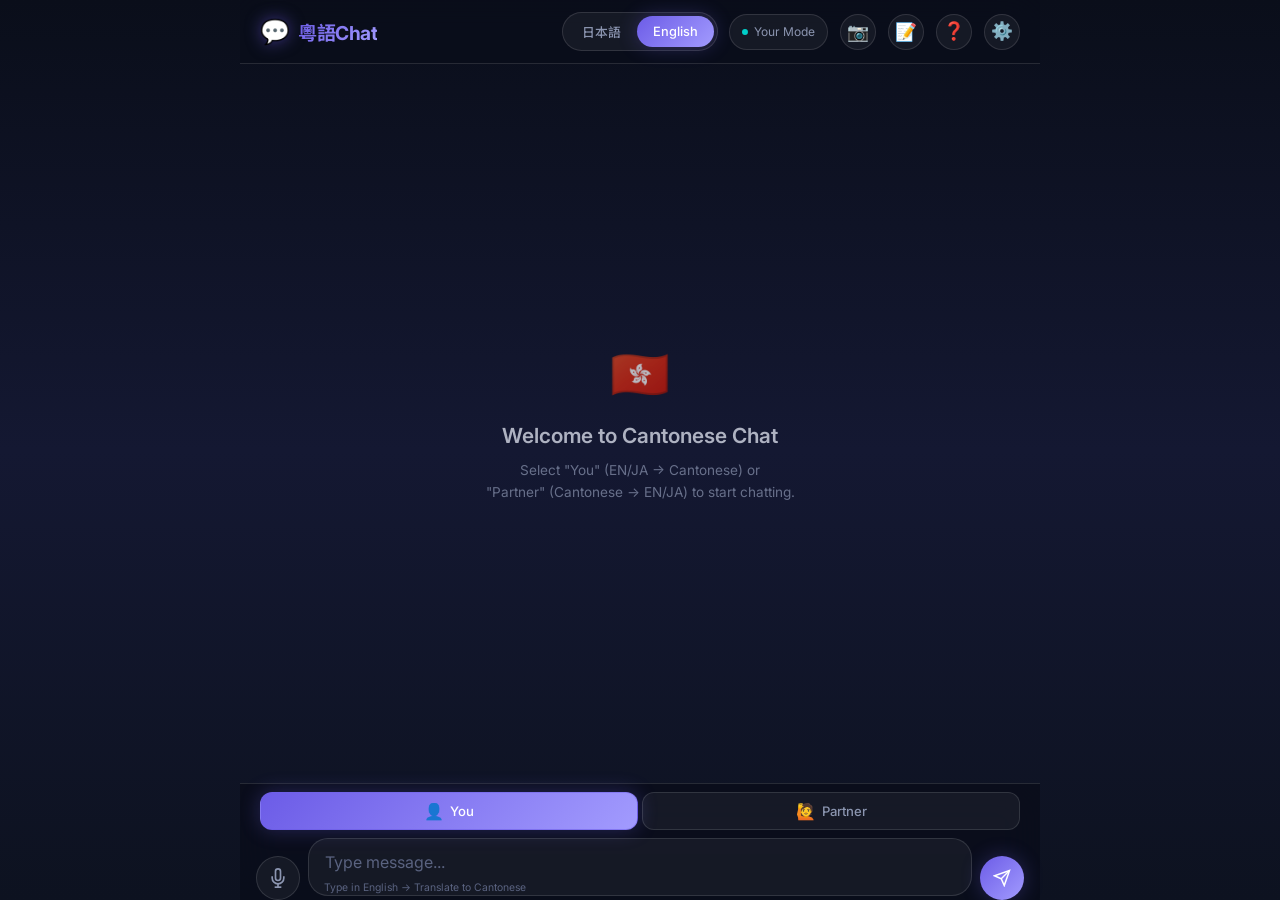
==== index.html @ 25ef00ea "Initial commit: Cantonese Chat app with Gemini OCR camera, chat translation, history" ====
<!DOCTYPE html>
<html lang="en">
<head>
  <meta charset="UTF-8" />
  <meta name="viewport" content="width=device-width, initial-scale=1.0" />
  <title>Cantonese Chat — Real-time Translator</title>
  <meta name="description" content="Cantonese chat translator for Hong Kong. Supports voice input/output. Real-time translation between English/Japanese and Cantonese." />
  <link rel="preconnect" href="https://fonts.googleapis.com" />
  <link rel="preconnect" href="https://fonts.gstatic.com" crossorigin />
  <link href="https://fonts.googleapis.com/css2?family=Inter:wght@300;400;500;600;700&family=Noto+Sans+HK:wght@300;400;500;700&display=swap" rel="stylesheet" />
  <link rel="stylesheet" href="./style.css" />
</head>
<body>
  <div id="app">
    <!-- Header -->
    <header class="app-header">
      <div class="header-left">
        <div class="app-logo">
          <span class="logo-icon">💬</span>
          <h1>粵語Chat</h1>
        </div>
      </div>
      <div class="header-center">
        <div class="language-toggle">
          <button class="lang-btn" data-lang="ja" id="lang-ja">日本語</button>
          <button class="lang-btn active" data-lang="en" id="lang-en">English</button>
        </div>
      </div>
      <div class="header-right">
        <div class="mode-indicator" id="mode-indicator">
          <span class="mode-dot"></span>
          <span class="mode-text">Your Mode</span>
        </div>
        <a href="./camera.html" class="settings-btn" title="カメラ翻訳" style="text-decoration:none;">📷</a>
        <a href="./history.html" class="settings-btn" title="チャット履歴" style="text-decoration:none;">📝</a>
        <button class="settings-btn" id="help-toggle" title="Help">❓</button>
        <button class="settings-btn" id="settings-toggle" title="Settings">⚙️</button>
      </div>
    </header>

    <!-- Chat Area -->
    <main class="chat-area" id="chat-area">
      <div class="chat-welcome">
        <div class="welcome-icon">🇭🇰</div>
        <h2>Welcome to Cantonese Chat</h2>
        <p>Select "You" (EN/JA → Cantonese) or<br>"Partner" (Cantonese → EN/JA) to start chatting.</p>
      </div>
    </main>

    <!-- Word Detail Popup -->
    <div class="word-popup" id="word-popup">
      <div class="popup-content">
        <button class="popup-close" id="popup-close">✕</button>
        <div class="popup-header">
          <span class="popup-word" id="popup-word"></span>
          <span class="popup-jyutping" id="popup-jyutping"></span>
        </div>
        <div class="popup-meaning" id="popup-meaning"></div>
        <div class="popup-section">
          <h4>Synonyms</h4>
          <div class="popup-tags" id="popup-synonyms"></div>
        </div>
        <div class="popup-section">
          <h4>Antonyms</h4>
          <div class="popup-tags" id="popup-antonyms"></div>
        </div>
      </div>
    </div>

    <!-- Settings Popup -->
    <div class="word-popup" id="settings-popup">
      <div class="popup-content">
        <button class="popup-close" id="settings-close">✕</button>
        <div class="popup-header">
          <span class="popup-word">Settings</span>
        </div>
        
        <div class="popup-section">
          <h4>Translation Service</h4>
          <div class="api-switcher">
            <label class="api-option">
              <input type="radio" name="api-service" value="mymemory" checked>
              <span>MyMemory (Free)</span>
            </label>
            <label class="api-option">
              <input type="radio" name="api-service" value="deepl">
              <span>DeepL (Requires Key)</span>
            </label>
          </div>
        </div>

        <div id="deepl-config" style="display: none;">
          <div class="popup-section">
            <h4>DeepL Plan & API Key</h4>
            <div class="api-switcher" style="margin-bottom: 10px;">
              <label class="api-option">
                <input type="radio" name="deepl-plan" value="free" checked>
                <span>Free (:fx)</span>
              </label>
              <label class="api-option">
                <input type="radio" name="deepl-plan" value="pro">
                <span>Pro</span>
              </label>
            </div>
            <input type="password" id="deepl-key-input" class="settings-input" placeholder="Enter your DeepL API key">
            <p class="settings-hint">Using DeepL API (Cantonese YUE supported)</p>
          </div>
        </div>

        <div class="popup-section" style="margin-top: 16px;">
          <h4>📷 Camera OCR (Gemini AI)</h4>
          <input type="password" id="gemini-key-input" class="settings-input" placeholder="Enter your Gemini API key">
          <p class="settings-hint">カメラ翻訳に必要です。<a href="https://aistudio.google.com/apikey" target="_blank" style="color:#60a5fa;">Google AI Studio</a>で無料取得できます。</p>
        </div>

        <div class="popup-actions" style="margin-top: 20px;">
          <button class="save-btn" id="settings-save">Save Settings</button>
        </div>
      </div>
    </div>

    <!-- Help Popup -->
    <div class="word-popup" id="help-popup">
      <div class="popup-content">
        <button class="popup-close" id="help-close">✕</button>
        <div class="popup-header">
          <span class="popup-word">How to Use (使い方)</span>
        </div>
        
        <div class="popup-scrollable">
          <div class="help-section">
            <h3>💬 2つのモード</h3>
            <p><strong>You モード:</strong> 英語または日本語で入力して、広東語（口語）に翻訳します。</p>
            <p><strong>Partner モード:</strong> 相手の広東語（ボイス入力や手入力）を英語または日本語に翻訳します。</p>
            <p>💡 メッセージ送信後、モードは<strong>自動的に You ↔ Partner を交互に切り替わります</strong>。会話の流れに合わせてスムーズにやり取りできます。手動で切り替えることも可能です。</p>
          </div>

          <div class="help-section">
            <h3>🎙️ 音声入力</h3>
            <p>マイクボタンを押して話すと、リアルタイムで声をテキスト化します。終了すると自動で翻訳が始まります。</p>
          </div>

          <div class="help-section">
            <h3>📖 辞書・読み上げ</h3>
            <p>チャット内の広東語をタップすると、<strong>粤拼 (Jyutping)</strong> や意味、類義語・反義語を確認できます。🔊ボタンでネイティブな発音を再生します。</p>
          </div>

          <div class="help-section">
            <h3>📝 チャット履歴</h3>
            <p>過去<strong>100件</strong>までのチャットを自動保存します。ヘッダーの📝ボタンから履歴ページを開いて、過去の会話を振り返り学習できます。</p>
            <p>履歴ページでは<strong>キーワード検索</strong>も可能です。原文・翻訳・粤拼から検索できます。</p>
          </div>

          <div class="help-section">
            <h3>📷 カメラ翻訳</h3>
            <p>ヘッダーの📷ボタンからカメラを起動し、<strong>看板やメニューを撮影</strong>すると文字を自動認識します。認識した各文字の<strong>粤拼（発音）・意味・類義語</strong>を表示し、🔊で発音を再生できます。</p>
          </div>

          <div class="help-section">
            <h3>⚙️ 翻訳エンジン (DeepL)</h3>
            <p><strong>MyMemory:</strong> 設定なしですぐに使えます。</p>
            <p><strong>DeepL:</strong> ⚙️設定から API Key を入力すると、より高精度な翻訳が可能です。無料版(Free)と有料版(Pro)の両方に対応しています。</p>
          </div>

          <div class="help-section">
            <h3>💡 ヒント</h3>
            <p>広東語の読みは英数字の組み合わせ（例: nei5 hou2）で表示され、数字は声調（トーン）を表します。</p>
            <p>言語設定（日本語/English）はブラウザに記憶され、次回起動時に自動復元されます。</p>
          </div>
        </div>
      </div>
    </div>

    <!-- Input Area -->
    <footer class="input-area">
      <div class="input-tabs">
        <button class="tab-btn active" data-side="user" id="tab-user">
          <span class="tab-icon">👤</span> You
        </button>
        <button class="tab-btn" data-side="partner" id="tab-partner">
          <span class="tab-icon">🙋</span> Partner
        </button>
      </div>
      <div class="input-row">
        <button class="voice-btn" id="voice-btn" title="Voice Input">
          <svg class="mic-icon" viewBox="0 0 24 24" fill="none" stroke="currentColor" stroke-width="2">
            <path d="M12 1a3 3 0 0 0-3 3v8a3 3 0 0 0 6 0V4a3 3 0 0 0-3-3z"/>
            <path d="M19 10v2a7 7 0 0 1-14 0v-2"/>
            <line x1="12" y1="19" x2="12" y2="23"/>
            <line x1="8" y1="23" x2="16" y2="23"/>
          </svg>
          <span class="voice-pulse"></span>
        </button>
        <div class="input-wrapper">
          <textarea id="message-input" placeholder="Type your message..." rows="1"></textarea>
          <span class="input-lang-hint" id="input-lang-hint">Type in English → Translate to Cantonese</span>
        </div>
        <button class="send-btn" id="send-btn" title="Send">
          <svg viewBox="0 0 24 24" fill="none" stroke="currentColor" stroke-width="2">
            <line x1="22" y1="2" x2="11" y2="13"/>
            <polygon points="22 2 15 22 11 13 2 9 22 2"/>
          </svg>
        </button>
      </div>
    </footer>
  </div>

  <script>
    if (window.location.protocol === 'file:') {
      alert("【⚠️ エラー】\nファイルをダブルクリックして（file://）開いています。\n\nブラウザのセキュリティ制限によりJavaScriptがブロックされ、ボタンが一切機能しません。\n\n正しく動作させるには、Netlifyで公開されたURLを開くか、ターミナルで動作している「http://localhost:5173/」に直接アクセスしてください。");
      document.body.innerHTML = '<div style="padding: 2rem; text-align: center; color: red;"><h1>エラー</h1><p>ファイルを直接開いているため機能しません。http://localhost:5173/ などからアクセスしてください。</p></div>';
    }
  </script>
  <script type="module" src="./main.js"></script>
</body>
</html>
---- style.css ----
/* ===========================
   CSS Custom Properties
   =========================== */
:root {
  --bg-primary: #0a0e1a;
  --bg-secondary: #111827;
  --bg-chat: #0d1220;
  --surface: rgba(255, 255, 255, 0.05);
  --surface-hover: rgba(255, 255, 255, 0.08);
  --glass: rgba(255, 255, 255, 0.07);
  --glass-border: rgba(255, 255, 255, 0.12);
  --text-primary: #f0f4ff;
  --text-secondary: #8b95b0;
  --text-muted: #5a6380;
  --accent-1: #6c5ce7;
  --accent-2: #a29bfe;
  --accent-3: #00cec9;
  --gradient-user: linear-gradient(135deg, #6c5ce7 0%, #a29bfe 100%);
  --gradient-partner: linear-gradient(135deg, #1a1f35 0%, #252d45 100%);
  --gradient-bg: linear-gradient(180deg, #0a0e1a 0%, #141832 50%, #0d1220 100%);
  --shadow-sm: 0 2px 8px rgba(0, 0, 0, 0.3);
  --shadow-md: 0 4px 20px rgba(0, 0, 0, 0.4);
  --shadow-lg: 0 8px 40px rgba(0, 0, 0, 0.5);
  --shadow-glow: 0 0 20px rgba(108, 92, 231, 0.3);
  --radius-sm: 8px;
  --radius-md: 12px;
  --radius-lg: 20px;
  --radius-xl: 28px;
  --transition-fast: 0.15s ease;
  --transition-normal: 0.25s ease;
  --transition-slow: 0.4s cubic-bezier(0.4, 0, 0.2, 1);
  --font-sans: 'Inter', 'Noto Sans HK', -apple-system, BlinkMacSystemFont, sans-serif;
}

/* ===========================
   Reset & Base
   =========================== */
*, *::before, *::after {
  margin: 0;
  padding: 0;
  box-sizing: border-box;
}

html {
  height: 100%;
  height: -webkit-fill-available;
  background: var(--bg-primary); /* Fallback */
  background: var(--gradient-bg);
  overflow: hidden;
}

body {
  height: 100%;
  height: -webkit-fill-available;
  margin: 0;
  padding: 0;
  font-family: var(--font-sans);
  background: transparent;
  color: var(--text-primary);
  -webkit-font-smoothing: antialiased;
  -moz-osx-font-smoothing: grayscale;
  display: flex;
  flex-direction: column;
  overflow: hidden;
}

/* ===========================
   App Layout
   =========================== */
#app {
  display: flex;
  flex-direction: column;
  height: 100vh;
  height: 100dvh; /* Modern browsers support Dynamic Viewport Height */
  max-width: 800px;
  margin: 0 auto;
  position: relative;
  width: 100%;
}

/* ===========================
   Header
   =========================== */
.app-header {
  display: flex;
  align-items: center;
  justify-content: space-between;
  padding: 12px 20px;
  background: rgba(10, 14, 26, 0.85);
  backdrop-filter: blur(20px);
  -webkit-backdrop-filter: blur(20px);
  border-bottom: 1px solid var(--glass-border);
  z-index: 10;
  flex-shrink: 0;
}

.header-left {
  flex: 1;
}

.app-logo {
  display: flex;
  align-items: center;
  gap: 8px;
}

.logo-icon {
  font-size: 1.5rem;
  filter: drop-shadow(0 0 8px rgba(108, 92, 231, 0.5));
}

.app-logo h1 {
  font-size: 1.2rem;
  font-weight: 700;
  background: var(--gradient-user);
  -webkit-background-clip: text;
  -webkit-text-fill-color: transparent;
  background-clip: text;
  letter-spacing: -0.5px;
}

.header-center {
  flex: 0 0 auto;
}

.language-toggle {
  display: flex;
  background: var(--surface);
  border-radius: var(--radius-lg);
  padding: 3px;
  border: 1px solid var(--glass-border);
}

.lang-btn {
  padding: 6px 16px;
  border: none;
  border-radius: var(--radius-lg);
  background: transparent;
  color: var(--text-secondary);
  font-family: var(--font-sans);
  font-size: 0.8rem;
  font-weight: 500;
  cursor: pointer;
  transition: all var(--transition-fast);
}

.lang-btn.active {
  background: var(--gradient-user);
  color: white;
  box-shadow: var(--shadow-glow);
}

.lang-btn:hover:not(.active) {
  color: var(--text-primary);
  background: var(--surface-hover);
}

.header-right {
  flex: 1;
  display: flex;
  justify-content: flex-end;
}

.mode-indicator {
  display: flex;
  align-items: center;
  gap: 6px;
  padding: 4px 12px;
  border-radius: var(--radius-lg);
  background: var(--surface);
  border: 1px solid var(--glass-border);
  font-size: 0.75rem;
  color: var(--text-secondary);
}

.mode-dot {
  width: 6px;
  height: 6px;
  border-radius: 50%;
  background: var(--accent-3);
  animation: pulse-dot 2s infinite;
}

@keyframes pulse-dot {
  0%, 100% { opacity: 1; }
  50% { opacity: 0.4; }
}

/* ===========================
   Chat Area
   =========================== */
.chat-area {
  flex: 1;
  overflow-y: auto;
  padding: 20px;
  display: flex;
  flex-direction: column;
  gap: 12px;
  scroll-behavior: smooth;
}

.chat-area::-webkit-scrollbar {
  width: 4px;
}

.chat-area::-webkit-scrollbar-track {
  background: transparent;
}

.chat-area::-webkit-scrollbar-thumb {
  background: var(--glass-border);
  border-radius: 4px;
}

/* Welcome */
.chat-welcome {
  display: flex;
  flex-direction: column;
  align-items: center;
  justify-content: center;
  text-align: center;
  flex: 1;
  gap: 12px;
  opacity: 0.7;
}

.welcome-icon {
  font-size: 3rem;
  margin-bottom: 8px;
  animation: float 3s ease-in-out infinite;
}

@keyframes float {
  0%, 100% { transform: translateY(0); }
  50% { transform: translateY(-10px); }
}

.chat-welcome h2 {
  font-size: 1.3rem;
  font-weight: 600;
  color: var(--text-primary);
}

.chat-welcome p {
  font-size: 0.85rem;
  color: var(--text-secondary);
  line-height: 1.6;
}

/* Message Bubbles */
.message {
  display: flex;
  flex-direction: column;
  max-width: 80%;
  animation: message-in 0.3s var(--transition-slow);
}

@keyframes message-in {
  from {
    opacity: 0;
    transform: translateY(12px) scale(0.97);
  }
  to {
    opacity: 1;
    transform: translateY(0) scale(1);
  }
}

.message.user {
  align-self: flex-end;
  align-items: flex-end;
}

.message.partner {
  align-self: flex-start;
  align-items: flex-start;
}

.message-bubble {
  padding: 10px 12px;
  border-radius: var(--radius-lg);
  position: relative;
  backdrop-filter: blur(10px);
  -webkit-backdrop-filter: blur(10px);
  border: 1px solid var(--glass-border);
}

.message.user .message-bubble {
  background: var(--gradient-user);
  border-color: rgba(162, 155, 254, 0.3);
  box-shadow: var(--shadow-glow);
  border-bottom-right-radius: var(--radius-sm);
}

.message.partner .message-bubble {
  background: var(--gradient-partner);
  border-bottom-left-radius: var(--radius-sm);
}

.message-original {
  font-size: 1.1rem;
  line-height: 1.5;
  margin-bottom: 8px;
  font-weight: 500;
}

.message-jyutping {
  display: none;
}

.message.partner .message-jyutping {
  display: none;
}

.message-translation {
  font-size: 1.9rem;
  color: rgba(255, 255, 255, 0.75);
  border-top: 1px solid rgba(255, 255, 255, 0.1);
  padding-top: 6px;
  margin-top: 2px;
}

.message-meta {
  display: flex;
  align-items: center;
  gap: 8px;
  margin-top: 4px;
  padding: 0 4px;
}

.message-time {
  font-size: 0.75rem;
  color: var(--text-muted);
}

.message-speak-btn {
  background: none;
  border: none;
  color: var(--text-muted);
  cursor: pointer;
  font-size: 1rem;
  padding: 2px 4px;
  transition: color var(--transition-fast);
  display: flex;
  align-items: center;
}

.message-speak-btn:hover {
  color: var(--accent-3);
}

/* Clickable Cantonese words */
.cantonese-word {
  cursor: pointer;
  display: inline;
  border-bottom: 1px dotted rgba(255, 255, 255, 0.3);
  transition: all var(--transition-fast);
  position: relative;
}

.cantonese-word:hover {
  background: rgba(255, 255, 255, 0.1);
  border-bottom-color: var(--accent-3);
  border-radius: 2px;
}

/* ===========================
   Word Popup
   =========================== */
.word-popup {
  position: fixed;
  inset: 0;
  display: flex;
  align-items: center;
  justify-content: center;
  z-index: 100;
  background: rgba(0, 0, 0, 0.6);
  backdrop-filter: blur(8px);
  -webkit-backdrop-filter: blur(8px);
  opacity: 0;
  visibility: hidden;
  transition: all var(--transition-normal);
}

.word-popup.active {
  opacity: 1;
  visibility: visible;
}

.popup-content {
  background: var(--bg-secondary);
  border: 1px solid var(--glass-border);
  border-radius: var(--radius-lg);
  padding: 24px;
  max-width: 360px;
  width: 90%;
  position: relative;
  transform: scale(0.9) translateY(20px);
  transition: transform var(--transition-slow);
  box-shadow: var(--shadow-lg);
}

.word-popup.active .popup-content {
  transform: scale(1) translateY(0);
}

.popup-close {
  position: absolute;
  top: 12px;
  right: 12px;
  background: var(--surface);
  border: 1px solid var(--glass-border);
  color: var(--text-secondary);
  width: 28px;
  height: 28px;
  border-radius: 50%;
  cursor: pointer;
  display: flex;
  align-items: center;
  justify-content: center;
  font-size: 0.7rem;
  transition: all var(--transition-fast);
}

.popup-close:hover {
  background: var(--surface-hover);
  color: var(--text-primary);
}

.popup-header {
  display: flex;
  align-items: baseline;
  gap: 12px;
  margin-bottom: 8px;
}

.popup-word {
  font-size: 2rem;
  font-weight: 700;
}

.popup-jyutping {
  font-size: 0.9rem;
  color: var(--accent-2);
  font-style: italic;
}

.popup-meaning {
  font-size: 0.85rem;
  color: var(--text-secondary);
  margin-bottom: 16px;
  line-height: 1.5;
}

.popup-section {
  margin-bottom: 12px;
}

.popup-section h4 {
  font-size: 0.75rem;
  color: var(--text-muted);
  text-transform: uppercase;
  letter-spacing: 1px;
  margin-bottom: 8px;
}

.popup-tags {
  display: flex;
  flex-wrap: wrap;
  gap: 6px;
}

.popup-tag {
  display: inline-flex;
  flex-direction: column;
  align-items: center;
  padding: 6px 12px;
  background: var(--surface);
  border: 1px solid var(--glass-border);
  border-radius: var(--radius-md);
  font-size: 0.85rem;
  transition: all var(--transition-fast);
  cursor: default;
}

.popup-tag:hover {
  background: var(--surface-hover);
  border-color: var(--accent-2);
}

.popup-tag-jyutping {
  font-size: 0.6rem;
  color: var(--text-muted);
  margin-top: 2px;
}

/* ===========================
   Input Area
   =========================== */
.input-area {
  flex-shrink: 0;
  padding: 0 16px env(safe-area-inset-bottom, 16px);
  background: rgba(10, 14, 26, 0.85);
  backdrop-filter: blur(20px);
  -webkit-backdrop-filter: blur(20px);
  border-top: 1px solid var(--glass-border);
  z-index: 10;
}

.input-tabs {
  display: flex;
  gap: 4px;
  padding: 8px 4px;
}

.tab-btn {
  flex: 1;
  padding: 8px 16px;
  border: 1px solid var(--glass-border);
  border-radius: var(--radius-md);
  background: var(--surface);
  color: var(--text-secondary);
  font-family: var(--font-sans);
  font-size: 0.82rem;
  font-weight: 500;
  cursor: pointer;
  transition: all var(--transition-fast);
  display: flex;
  align-items: center;
  justify-content: center;
  gap: 6px;
}

.tab-btn.active {
  background: var(--gradient-user);
  color: white;
  border-color: rgba(108, 92, 231, 0.5);
  box-shadow: var(--shadow-glow);
}

.tab-btn:hover:not(.active) {
  background: var(--surface-hover);
  color: var(--text-primary);
}

.tab-icon {
  font-size: 1rem;
}

.input-row {
  display: flex;
  align-items: flex-end;
  gap: 8px;
}

.voice-btn {
  width: 44px;
  height: 44px;
  border-radius: 50%;
  border: 1px solid var(--glass-border);
  background: var(--surface);
  color: var(--text-secondary);
  cursor: pointer;
  display: flex;
  align-items: center;
  justify-content: center;
  transition: all var(--transition-fast);
  position: relative;
  flex-shrink: 0;
}

.voice-btn:hover {
  background: var(--surface-hover);
  color: var(--text-primary);
  border-color: var(--accent-2);
}

.voice-btn.recording {
  background: rgba(231, 76, 60, 0.2);
  border-color: #e74c3c;
  color: #e74c3c;
  animation: recording-pulse 1.5s infinite;
}

@keyframes recording-pulse {
  0%, 100% { box-shadow: 0 0 0 0 rgba(231, 76, 60, 0.4); }
  50% { box-shadow: 0 0 0 10px rgba(231, 76, 60, 0); }
}

.mic-icon {
  width: 20px;
  height: 20px;
}

.voice-pulse {
  display: none;
}

.voice-btn.recording .voice-pulse {
  display: block;
  position: absolute;
  inset: -4px;
  border-radius: 50%;
  border: 2px solid #e74c3c;
  animation: pulse-ring 1.5s infinite;
}

@keyframes pulse-ring {
  0% { transform: scale(1); opacity: 1; }
  100% { transform: scale(1.4); opacity: 0; }
}

.input-wrapper {
  flex: 1;
  position: relative;
}

textarea {
  width: 100%;
  padding: 12px 16px;
  padding-bottom: 24px;
  border-radius: var(--radius-lg);
  border: 1px solid var(--glass-border);
  background: var(--surface);
  color: var(--text-primary);
  font-family: var(--font-sans);
  font-size: 16px; /* iOS prevents auto-zoom when >= 16px */
  resize: none;
  outline: none;
  transition: all var(--transition-fast);
  min-height: 44px;
  max-height: 120px;
  line-height: 1.4;
}

textarea:focus {
  border-color: var(--accent-2);
  box-shadow: 0 0 0 3px rgba(108, 92, 231, 0.15);
}

textarea::placeholder {
  color: var(--text-muted);
}

.input-lang-hint {
  position: absolute;
  bottom: 6px;
  left: 16px;
  font-size: 0.65rem;
  color: var(--text-muted);
  pointer-events: none;
}

.send-btn {
  width: 44px;
  height: 44px;
  border-radius: 50%;
  border: none;
  background: var(--gradient-user);
  color: white;
  cursor: pointer;
  display: flex;
  align-items: center;
  justify-content: center;
  transition: all var(--transition-fast);
  flex-shrink: 0;
  box-shadow: var(--shadow-glow);
}

.send-btn:hover {
  transform: scale(1.05);
  box-shadow: 0 0 30px rgba(108, 92, 231, 0.4);
}

.send-btn:active {
  transform: scale(0.95);
}

.send-btn svg {
  width: 18px;
  height: 18px;
}

/* ===========================
   Loading indicator
   =========================== */
.message-loading {
  display: flex;
  gap: 4px;
  padding: 12px 16px;
}

.loading-dot {
  width: 8px;
  height: 8px;
  border-radius: 50%;
  background: var(--text-muted);
  animation: loading-bounce 1.4s infinite ease-in-out both;
}

.loading-dot:nth-child(1) { animation-delay: -0.32s; }
.loading-dot:nth-child(2) { animation-delay: -0.16s; }

@keyframes loading-bounce {
  0%, 80%, 100% { transform: scale(0); }
  40% { transform: scale(1); }
}

/* ===========================
   Responsive
   =========================== */
@media (max-width: 600px) {
  .app-header {
    padding: 10px 12px;
    flex-wrap: wrap;
    gap: 8px;
  }

  .header-left { order: 1; flex: 0 0 auto; }
  .header-center { order: 3; flex: 1 0 100%; }
  .header-right { order: 2; flex: 0 0 auto; }

  .language-toggle {
    width: 100%;
    justify-content: center;
  }

  .lang-btn {
    flex: 1;
    text-align: center;
  }

  .app-logo h1 {
    font-size: 1rem;
  }

  .mode-indicator .mode-text {
    font-size: 0.75rem;
  }

  .mode-indicator {
    padding: 2px 8px;
  }

  .message {
    max-width: 90%;
  }

  .chat-area {
    padding: 12px;
  }
}

/* Settings Button */
.settings-btn {
  background: var(--surface);
  border: 1px solid var(--glass-border);
  color: var(--text-primary);
  width: 36px;
  height: 36px;
  border-radius: 50%;
  cursor: pointer;
  display: flex;
  align-items: center;
  justify-content: center;
  margin-left: 12px;
  transition: all var(--transition-fast);
  font-size: 1.1rem;
}

.settings-btn:hover {
  background: var(--surface-hover);
  border-color: var(--accent-2);
  transform: rotate(30deg);
}

/* API Switcher */
.api-switcher {
  display: flex;
  flex-direction: column;
  gap: 10px;
}

.api-option {
  display: flex;
  align-items: center;
  gap: 10px;
  cursor: pointer;
  padding: 8px 12px;
  background: var(--surface);
  border: 1px solid var(--glass-border);
  border-radius: var(--radius-md);
  transition: all var(--transition-fast);
}

.api-option:hover {
  background: var(--surface-hover);
}

.api-option input {
  accent-color: var(--accent-1);
  width: 18px;
  height: 18px;
}

.api-option span {
  font-size: 0.9rem;
  color: var(--text-primary);
}

.settings-input {
  width: 100%;
  padding: 10px 14px;
  background: var(--bg-primary);
  border: 1px solid var(--glass-border);
  border-radius: var(--radius-md);
  color: var(--text-primary);
  font-family: var(--font-sans);
  font-size: 0.85rem;
  margin-top: 4px;
}

.settings-input:focus {
  border-color: var(--accent-2);
  outline: none;
}

.settings-hint {
  font-size: 0.75rem;
  color: var(--text-muted);
  margin-top: 6px;
}

.save-btn {
  width: 100%;
  padding: 12px;
  background: var(--gradient-user);
  border: none;
  border-radius: var(--radius-md);
  color: white;
  font-weight: 600;
  cursor: pointer;
  transition: all var(--transition-fast);
  box-shadow: var(--shadow-glow);
}

.save-btn:hover {
  transform: translateY(-2px);
  box-shadow: 0 4px 20px rgba(108, 92, 231, 0.4);
}

.save-btn:active {
  transform: translateY(0);
}

/* Help Popup Specifics */
.popup-scrollable {
  max-height: 60vh;
  overflow-y: auto;
  padding-right: 12px;
  margin-top: 15px;
}

.popup-scrollable::-webkit-scrollbar {
  width: 6px;
}

.popup-scrollable::-webkit-scrollbar-track {
  background: rgba(255, 255, 255, 0.05);
  border-radius: 3px;
}

.popup-scrollable::-webkit-scrollbar-thumb {
  background: rgba(255, 255, 255, 0.2);
  border-radius: 3px;
}

.help-section {
  margin-bottom: 24px;
}

.help-section h3 {
  font-size: 0.95rem;
  color: var(--accent-1);
  margin-bottom: 8px;
  display: flex;
  align-items: center;
  gap: 8px;
}

.help-section p {
  font-size: 0.85rem;
  line-height: 1.6;
  color: var(--text-secondary);
  margin-bottom: 6px;
}

.help-section strong {
  color: var(--text-primary);
}

#help-toggle:hover {
  transform: translateY(-2px);
  background: var(--surface-hover);
  border-color: var(--accent-1);
}
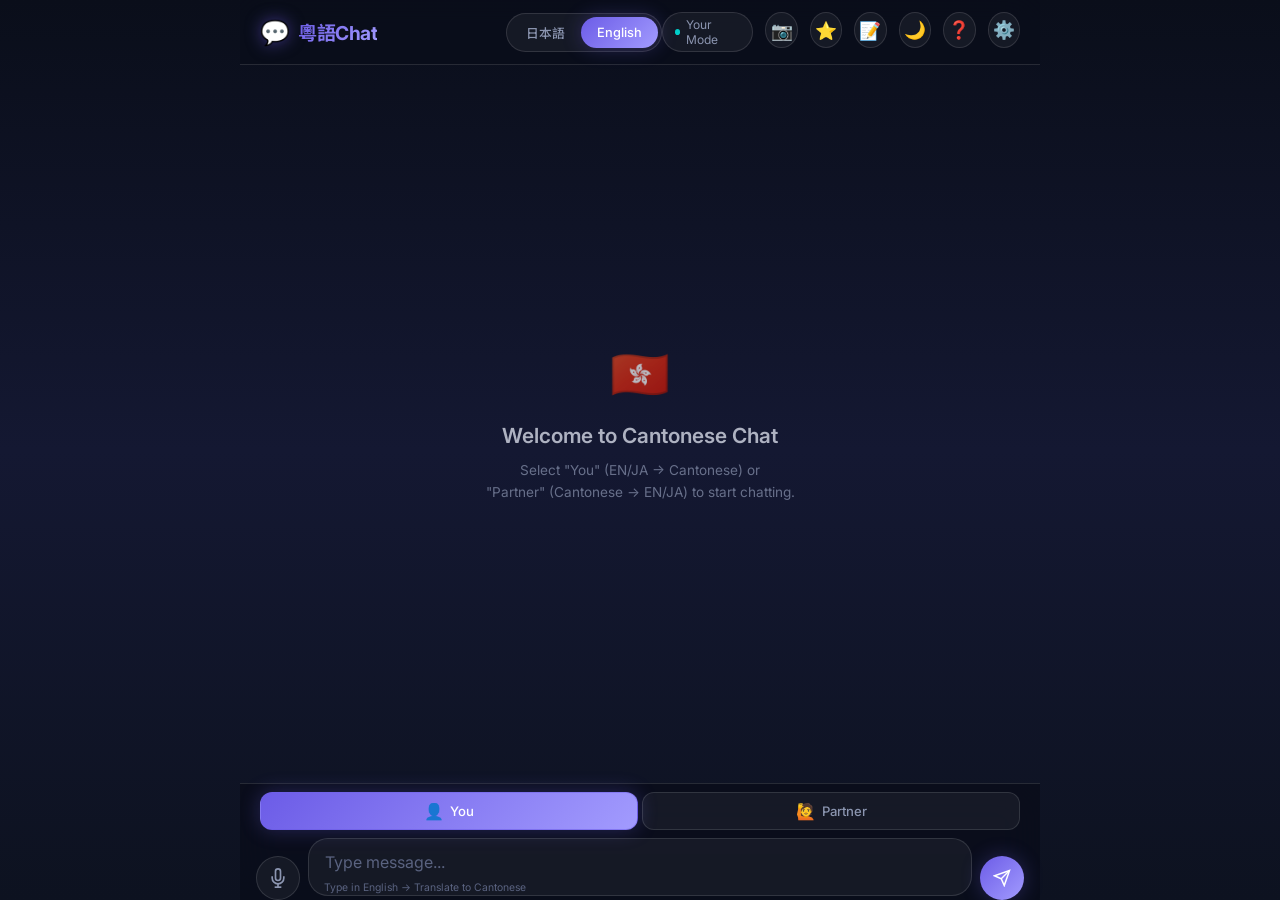
==== commit 206a04cd: "Add 6 features: tappable words, favorites, PWA, continuous camera, Gemini translate, dark/light them" ====
--- a/index.html
+++ b/index.html
@@ -9,6 +9,8 @@
   <link rel="preconnect" href="https://fonts.gstatic.com" crossorigin />
   <link href="https://fonts.googleapis.com/css2?family=Inter:wght@300;400;500;600;700&family=Noto+Sans+HK:wght@300;400;500;700&display=swap" rel="stylesheet" />
   <link rel="stylesheet" href="./style.css" />
+  <link rel="manifest" href="./manifest.json" />
+  <meta name="theme-color" content="#6c5ce7" />
 </head>
 <body>
   <div id="app">
@@ -32,7 +34,9 @@
           <span class="mode-text">Your Mode</span>
         </div>
         <a href="./camera.html" class="settings-btn" title="カメラ翻訳" style="text-decoration:none;">📷</a>
+        <a href="./favorites.html" class="settings-btn" title="単語帳" style="text-decoration:none;">⭐</a>
         <a href="./history.html" class="settings-btn" title="チャット履歴" style="text-decoration:none;">📝</a>
+        <button class="settings-btn" id="theme-toggle" title="テーマ切替">🌙</button>
         <button class="settings-btn" id="help-toggle" title="Help">❓</button>
         <button class="settings-btn" id="settings-toggle" title="Settings">⚙️</button>
       </div>
@@ -81,6 +85,10 @@
             <label class="api-option">
               <input type="radio" name="api-service" value="mymemory" checked>
               <span>MyMemory (Free)</span>
+            </label>
+            <label class="api-option">
+              <input type="radio" name="api-service" value="gemini">
+              <span>Gemini AI (高品質)</span>
             </label>
             <label class="api-option">
               <input type="radio" name="api-service" value="deepl">
@@ -212,5 +220,15 @@
     }
   </script>
   <script type="module" src="./main.js"></script>
+  <script>
+    // Service Worker Registration
+    if ('serviceWorker' in navigator) {
+      window.addEventListener('load', () => {
+        navigator.serviceWorker.register('./sw.js')
+          .then(reg => console.log('SW registered:', reg.scope))
+          .catch(err => console.warn('SW registration failed:', err));
+      });
+    }
+  </script>
 </body>
 </html>
--- a/style.css
+++ b/style.css
@@ -32,6 +32,40 @@
   --font-sans: 'Inter', 'Noto Sans HK', -apple-system, BlinkMacSystemFont, sans-serif;
 }
 
+/* Light Theme Override */
+[data-theme="light"] {
+  --bg-primary: #f5f5fa;
+  --bg-secondary: #e8e8f0;
+  --bg-chat: #f0f0f8;
+  --surface: rgba(0, 0, 0, 0.04);
+  --surface-hover: rgba(0, 0, 0, 0.07);
+  --glass: rgba(255, 255, 255, 0.85);
+  --glass-border: rgba(0, 0, 0, 0.1);
+  --text-primary: #1a1a2e;
+  --text-secondary: #4a4a6a;
+  --text-muted: #8888a0;
+  --accent-1: #6c5ce7;
+  --accent-2: #7c6cf7;
+  --accent-3: #00b894;
+  --gradient-user: linear-gradient(135deg, #6c5ce7 0%, #a29bfe 100%);
+  --gradient-partner: linear-gradient(135deg, #e8e8f0 0%, #dddde8 100%);
+  --gradient-bg: linear-gradient(180deg, #f5f5fa 0%, #e8e8f0 50%, #f0f0f8 100%);
+  --shadow-sm: 0 2px 8px rgba(0, 0, 0, 0.08);
+  --shadow-md: 0 4px 20px rgba(0, 0, 0, 0.1);
+  --shadow-lg: 0 8px 40px rgba(0, 0, 0, 0.12);
+  --shadow-glow: 0 0 20px rgba(108, 92, 231, 0.15);
+}
+
+/* Light theme overrides for hardcoded colors */
+[data-theme="light"] .message-translation { color: rgba(0,0,0,0.6); border-top-color: rgba(0,0,0,0.1); }
+[data-theme="light"] .message.partner .message-bubble { color: var(--text-primary); }
+[data-theme="light"] .popup-content,
+[data-theme="light"] .word-popup .popup-content { background: #fff; border-color: rgba(0,0,0,0.1); }
+[data-theme="light"] .input-area { background: var(--bg-secondary); border-top-color: rgba(0,0,0,0.08); }
+[data-theme="light"] .message-input { background: rgba(0,0,0,0.04); color: var(--text-primary); }
+[data-theme="light"] .app-header { background: rgba(245,245,250,0.95); border-bottom-color: rgba(0,0,0,0.08); }
+[data-theme="light"] .cantonese-word:hover { background: rgba(108,92,231,0.12); }
+
 /* ===========================
    Reset & Base
    =========================== */
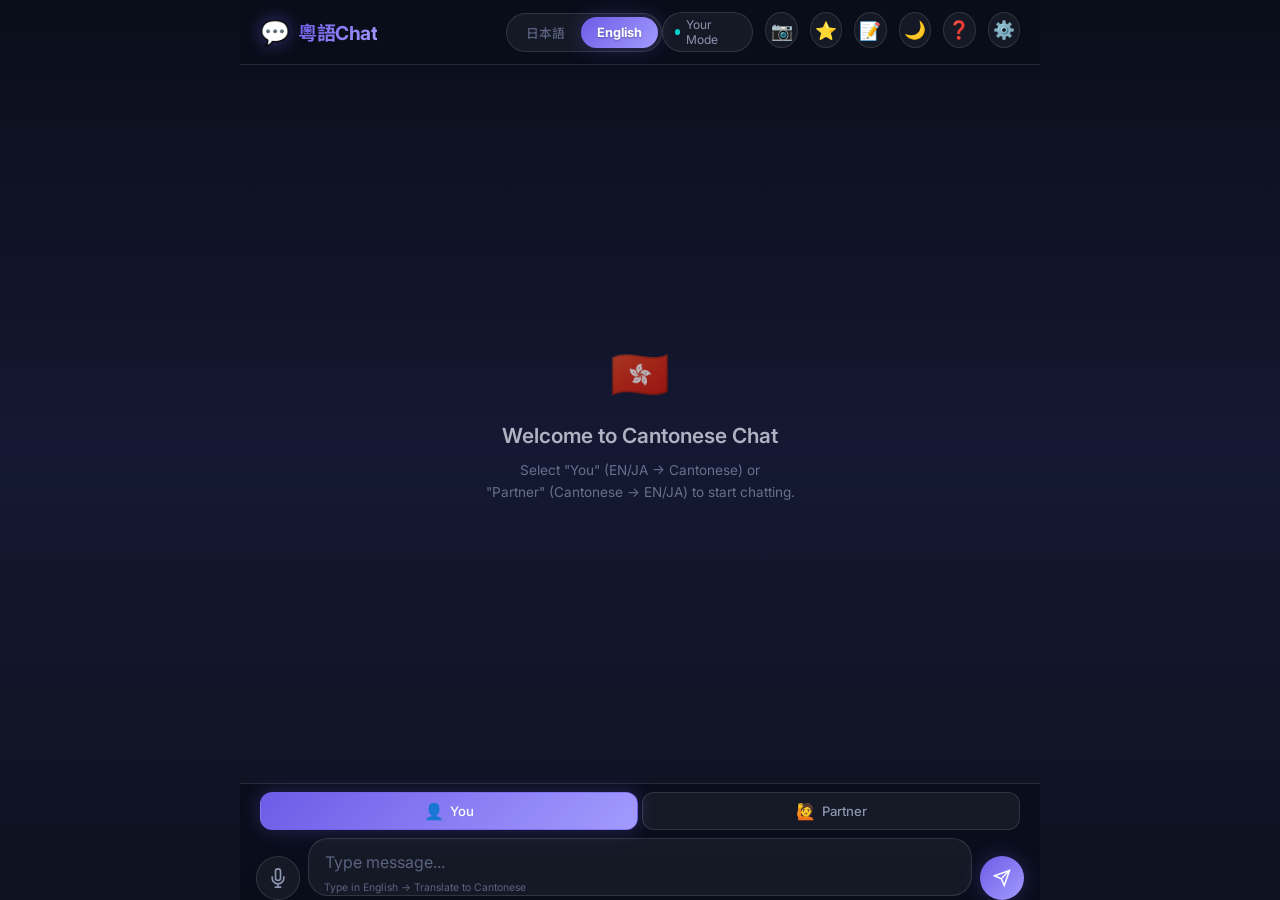
==== commit 783a93b5: "Add color-scheme for iOS keyboard dark mode support" ====
--- a/index.html
+++ b/index.html
@@ -11,6 +11,7 @@
   <link rel="stylesheet" href="./style.css" />
   <link rel="manifest" href="./manifest.json" />
   <meta name="theme-color" content="#6c5ce7" />
+  <meta name="color-scheme" content="dark light" />
 </head>
 <body>
   <div id="app">
@@ -140,7 +141,7 @@
             <h3>💬 2つのモード</h3>
             <p><strong>You モード:</strong> 英語または日本語で入力して、広東語（口語）に翻訳します。</p>
             <p><strong>Partner モード:</strong> 相手の広東語（ボイス入力や手入力）を英語または日本語に翻訳します。</p>
-            <p>💡 メッセージ送信後、モードは<strong>自動的に You ↔ Partner を交互に切り替わります</strong>。会話の流れに合わせてスムーズにやり取りできます。手動で切り替えることも可能です。</p>
+            <p>💡 メッセージ送信後、モードは<strong>自動的に You ↔ Partner を交互に切り替わります</strong>。手動で切り替えることも可能です。</p>
           </div>
 
           <div class="help-section">
@@ -150,30 +151,51 @@
 
           <div class="help-section">
             <h3>📖 辞書・読み上げ</h3>
-            <p>チャット内の広東語をタップすると、<strong>粤拼 (Jyutping)</strong> や意味、類義語・反義語を確認できます。🔊ボタンでネイティブな発音を再生します。</p>
+            <p>チャット内の広東語を<strong>タップ</strong>すると、<strong>粤拼 (Jyutping)</strong>・意味・類義語・反義語を確認できます。🔊ボタンでネイティブな発音を再生します。</p>
+            <p>カメラ認識結果の文字もタップで辞書検索できます。</p>
+          </div>
+
+          <div class="help-section">
+            <h3>⭐ 単語帳</h3>
+            <p>辞書ポップアップの<strong>「⭐ 単語帳に追加」</strong>ボタンで、覚えたい単語を保存できます。チャットとカメラどちらからでも追加可能です。</p>
+            <p>ヘッダーの⭐ボタンから単語帳ページを開いて、保存した単語を一覧で確認・音声再生・削除できます。</p>
+          </div>
+
+          <div class="help-section">
+            <h3>📷 カメラ翻訳</h3>
+            <p>ヘッダーの📷ボタンからカメラを起動し、<strong>看板やメニューを撮影</strong>すると画面全体の文字をAIが自動認識します。</p>
+            <p>認識した文字はタップで辞書検索・単語帳に追加できます。「📷 続けて撮影」ボタンで連続撮影も可能です。</p>
+            <p>⚠️ カメラ翻訳には<strong>Gemini API Key</strong>が必要です（⚙️設定から入力）。</p>
           </div>
 
           <div class="help-section">
             <h3>📝 チャット履歴</h3>
-            <p>過去<strong>100件</strong>までのチャットを自動保存します。ヘッダーの📝ボタンから履歴ページを開いて、過去の会話を振り返り学習できます。</p>
-            <p>履歴ページでは<strong>キーワード検索</strong>も可能です。原文・翻訳・粤拼から検索できます。</p>
-          </div>
-
-          <div class="help-section">
-            <h3>📷 カメラ翻訳</h3>
-            <p>ヘッダーの📷ボタンからカメラを起動し、<strong>看板やメニューを撮影</strong>すると文字を自動認識します。認識した各文字の<strong>粤拼（発音）・意味・類義語</strong>を表示し、🔊で発音を再生できます。</p>
-          </div>
-
-          <div class="help-section">
-            <h3>⚙️ 翻訳エンジン (DeepL)</h3>
-            <p><strong>MyMemory:</strong> 設定なしですぐに使えます。</p>
-            <p><strong>DeepL:</strong> ⚙️設定から API Key を入力すると、より高精度な翻訳が可能です。無料版(Free)と有料版(Pro)の両方に対応しています。</p>
+            <p>過去<strong>100件</strong>までのチャット・カメラ認識結果を自動保存します。ヘッダーの📝ボタンから履歴ページを開けます。</p>
+            <p>履歴ページでは<strong>キーワード検索</strong>も可能です。カメラの認識結果は📷 CAMERAラベルで表示されます。</p>
+          </div>
+
+          <div class="help-section">
+            <h3>⚙️ 翻訳エンジン</h3>
+            <p><strong>MyMemory:</strong> 設定なしですぐに使えます（無料）。</p>
+            <p><strong>Gemini AI:</strong> Gemini API Keyを設定すると、高品質なAI翻訳が利用できます。カメラOCRと同じキーを使用します。</p>
+            <p><strong>DeepL:</strong> API Key を入力すると、高精度な翻訳が可能です。無料版(Free)と有料版(Pro)の両方に対応。</p>
+          </div>
+
+          <div class="help-section">
+            <h3>🌙 テーマ切替</h3>
+            <p>ヘッダーの🌙ボタンでダークモード/ライトモードを切り替えできます。屋外で看板を見ながら使う場合はライトモードが見やすいです。</p>
+          </div>
+
+          <div class="help-section">
+            <h3>📱 オフライン対応 (PWA)</h3>
+            <p>このアプリはPWA対応です。「ホーム画面に追加」するとアプリのように使えます。辞書・粤拼データはオフラインでも利用可能です。</p>
+            <p>カメラOCR・翻訳にはインターネット接続が必要です。</p>
           </div>
 
           <div class="help-section">
             <h3>💡 ヒント</h3>
             <p>広東語の読みは英数字の組み合わせ（例: nei5 hou2）で表示され、数字は声調（トーン）を表します。</p>
-            <p>言語設定（日本語/English）はブラウザに記憶され、次回起動時に自動復元されます。</p>
+            <p>すべての設定はブラウザに記憶され、次回起動時に自動復元されます。</p>
           </div>
         </div>
       </div>
--- a/style.css
+++ b/style.css
@@ -2,6 +2,7 @@
    CSS Custom Properties
    =========================== */
 :root {
+  color-scheme: dark;
   --bg-primary: #0a0e1a;
   --bg-secondary: #111827;
   --bg-chat: #0d1220;
@@ -34,6 +35,7 @@
 
 /* Light Theme Override */
 [data-theme="light"] {
+  color-scheme: light;
   --bg-primary: #f5f5fa;
   --bg-secondary: #e8e8f0;
   --bg-chat: #f0f0f8;
@@ -170,7 +172,7 @@
   border: none;
   border-radius: var(--radius-lg);
   background: transparent;
-  color: var(--text-secondary);
+  color: var(--text-muted);
   font-family: var(--font-sans);
   font-size: 0.8rem;
   font-weight: 500;
@@ -181,6 +183,8 @@
 .lang-btn.active {
   background: var(--gradient-user);
   color: white;
+  font-weight: 700;
+  text-shadow: 0 1px 2px rgba(0, 0, 0, 0.3);
   box-shadow: var(--shadow-glow);
 }
 
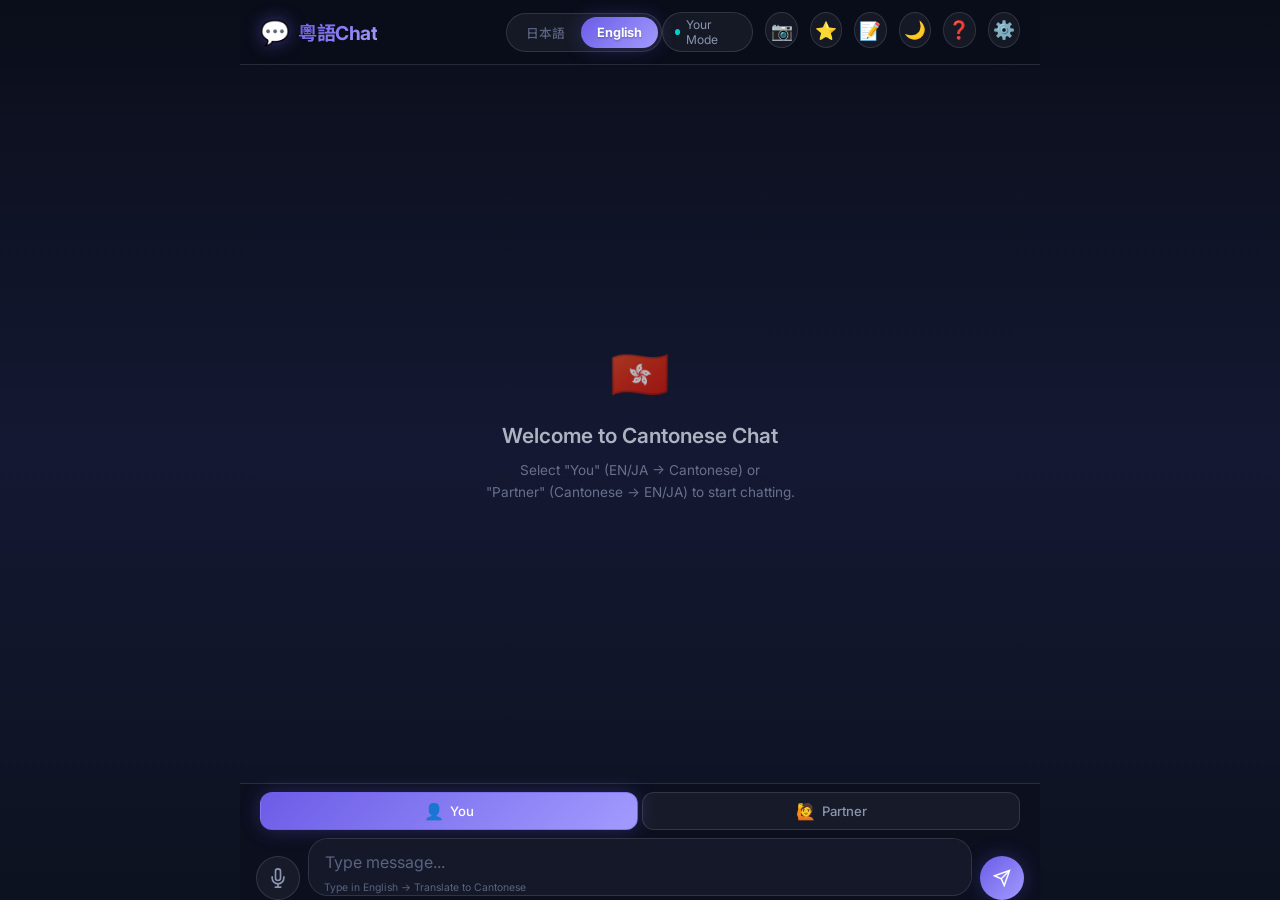
==== commit 58e8d2de: "Fix iOS PWA keyboard theme: opaque dark backgrounds for input, Apple meta tags" ====
--- a/index.html
+++ b/index.html
@@ -10,8 +10,11 @@
   <link href="https://fonts.googleapis.com/css2?family=Inter:wght@300;400;500;600;700&family=Noto+Sans+HK:wght@300;400;500;700&display=swap" rel="stylesheet" />
   <link rel="stylesheet" href="./style.css" />
   <link rel="manifest" href="./manifest.json" />
-  <meta name="theme-color" content="#6c5ce7" />
+  <meta name="theme-color" content="#0a0e1a" />
   <meta name="color-scheme" content="dark light" />
+  <meta name="supported-color-schemes" content="dark light" />
+  <meta name="apple-mobile-web-app-capable" content="yes" />
+  <meta name="apple-mobile-web-app-status-bar-style" content="black-translucent" />
 </head>
 <body>
   <div id="app">
--- a/style.css
+++ b/style.css
@@ -63,8 +63,9 @@
 [data-theme="light"] .message.partner .message-bubble { color: var(--text-primary); }
 [data-theme="light"] .popup-content,
 [data-theme="light"] .word-popup .popup-content { background: #fff; border-color: rgba(0,0,0,0.1); }
-[data-theme="light"] .input-area { background: var(--bg-secondary); border-top-color: rgba(0,0,0,0.08); }
-[data-theme="light"] .message-input { background: rgba(0,0,0,0.04); color: var(--text-primary); }
+[data-theme="light"] .input-area { background: #e8e8f0; border-top-color: rgba(0,0,0,0.08); }
+[data-theme="light"] .message-input,
+[data-theme="light"] textarea { background: #f5f5fa; color: var(--text-primary); }
 [data-theme="light"] .app-header { background: rgba(245,245,250,0.95); border-bottom-color: rgba(0,0,0,0.08); }
 [data-theme="light"] .cantonese-word:hover { background: rgba(108,92,231,0.12); }
 
@@ -538,7 +539,7 @@
 .input-area {
   flex-shrink: 0;
   padding: 0 16px env(safe-area-inset-bottom, 16px);
-  background: rgba(10, 14, 26, 0.85);
+  background: #0b0f1e;
   backdrop-filter: blur(20px);
   -webkit-backdrop-filter: blur(20px);
   border-top: 1px solid var(--glass-border);
@@ -659,7 +660,7 @@
   padding-bottom: 24px;
   border-radius: var(--radius-lg);
   border: 1px solid var(--glass-border);
-  background: var(--surface);
+  background: #141829;
   color: var(--text-primary);
   font-family: var(--font-sans);
   font-size: 16px; /* iOS prevents auto-zoom when >= 16px */
